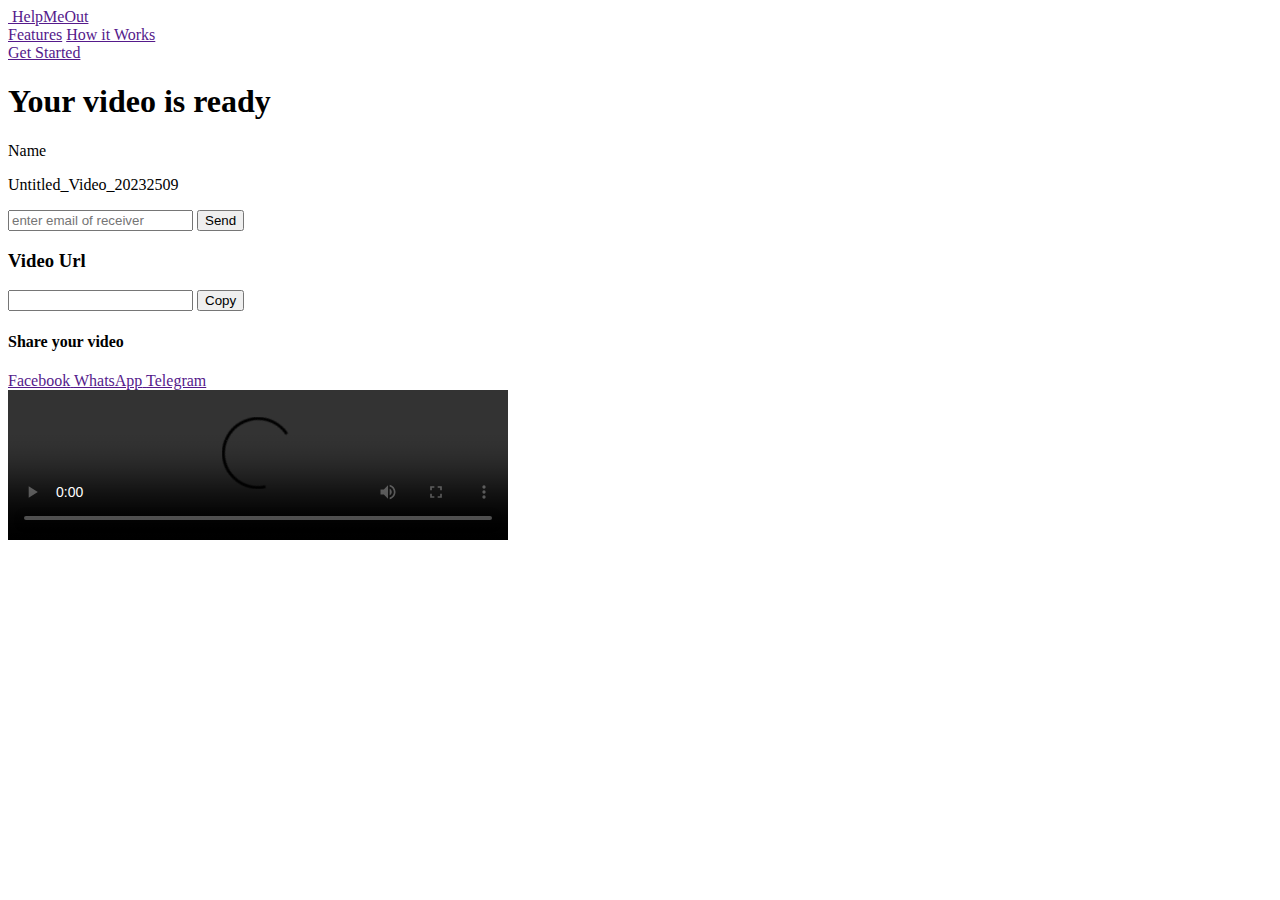
==== video.html @ cbffd57c "initial commit" ====
<!DOCTYPE html>
<html lang="en">
<head>
    <meta charset="UTF-8">
    <meta name="viewport" content="width=device-width, initial-scale=1.0">
    <link rel="stylesheet" href="https://cdnjs.cloudflare.com/ajax/libs/font-awesome/6.4.2/css/all.min.css"
        integrity="sha512-z3gLpd7yknf1YoNbCzqRKc4qyor8gaKU1qmn+CShxbuBusANI9QpRohGBreCFkKxLhei6S9CQXFEbbKuqLg0DA=="
        crossorigin="anonymous" referrerpolicy="no-referrer" />
    <link rel="stylesheet" href="css/video.css"/>
    <title>Video</title>
</head>
<body>
    <div class="container">
        <main class="main">
            <nav class="nav">
                <a href="" class="home-link">
                    <img src="" alt="" class="home-image" />
                    <span class="home-text">HelpMeOut</span>
                </a>
                <div class="home-center">
                    <a href="" class="feature-link">Features</a>
                    <a href="" class="how-link">How it Works</a>
                </div>
                <a href="" class="get-started">Get Started</a>
            </nav>
            <div class="hero">
                <div class="hero-left">
                    <h1 class="hero-left__header">Your video is ready</h1>
                    <div class="hero-left__center">
                        <span class="name-label">Name</span>
                        <div class="name-title-icon">
                            <p class="name-title">Untitled_Video_20232509</p>
                            <i class="fa-regular fa-pen-to-square"></i>
                        </div>
                    </div>
                    <form class="link-send-receive">
                        <label>
                            <input type="text" placeholder="enter email of receiver"/>
                            <button type="button">Send</button>
                        </label>
                    </form>
                    <div class="video-share">
                        <h3 class="video-url">Video Url</h3>
                        <label>
                            <input type="text" placeholder="" default="https://www.google.com"/>
                            <button type="button" class="copy-btn">
                                <i class="fa-regular fa-copy"></i>
                                <span class="copy">Copy</span>
                            </button>
                        </label>
                    </div>
                    <div class="hero-left__bottom">
                        <h4 class="hero-left-video-share">Share your video</h4>
                        <div class="socials">
                            <a class="socal-link" href="">
                                <i class="fa-brands fa-facebook"></i>
                                <span>Facebook</span>
                            </a>
                            <a class="socal-link" href="">
                                <i class="fa-brands fa-whatsapp"></i>
                                <span>WhatsApp</span>
                            </a>
                            <a class="socal-link" href="">
                                <i class="fa-brands fa-telegram"></i>
                                <span>Telegram</span>
                            </a>
                        </div>
                    </div>
                </div>
                <div class="hero-right">
                    <video controls width="500">
                        <source src="" type="video/webm"/>
                    </video>
                </div>
            </div>
        </main>
    </div>
    <script src="video.js"></script>
</body>
</html>
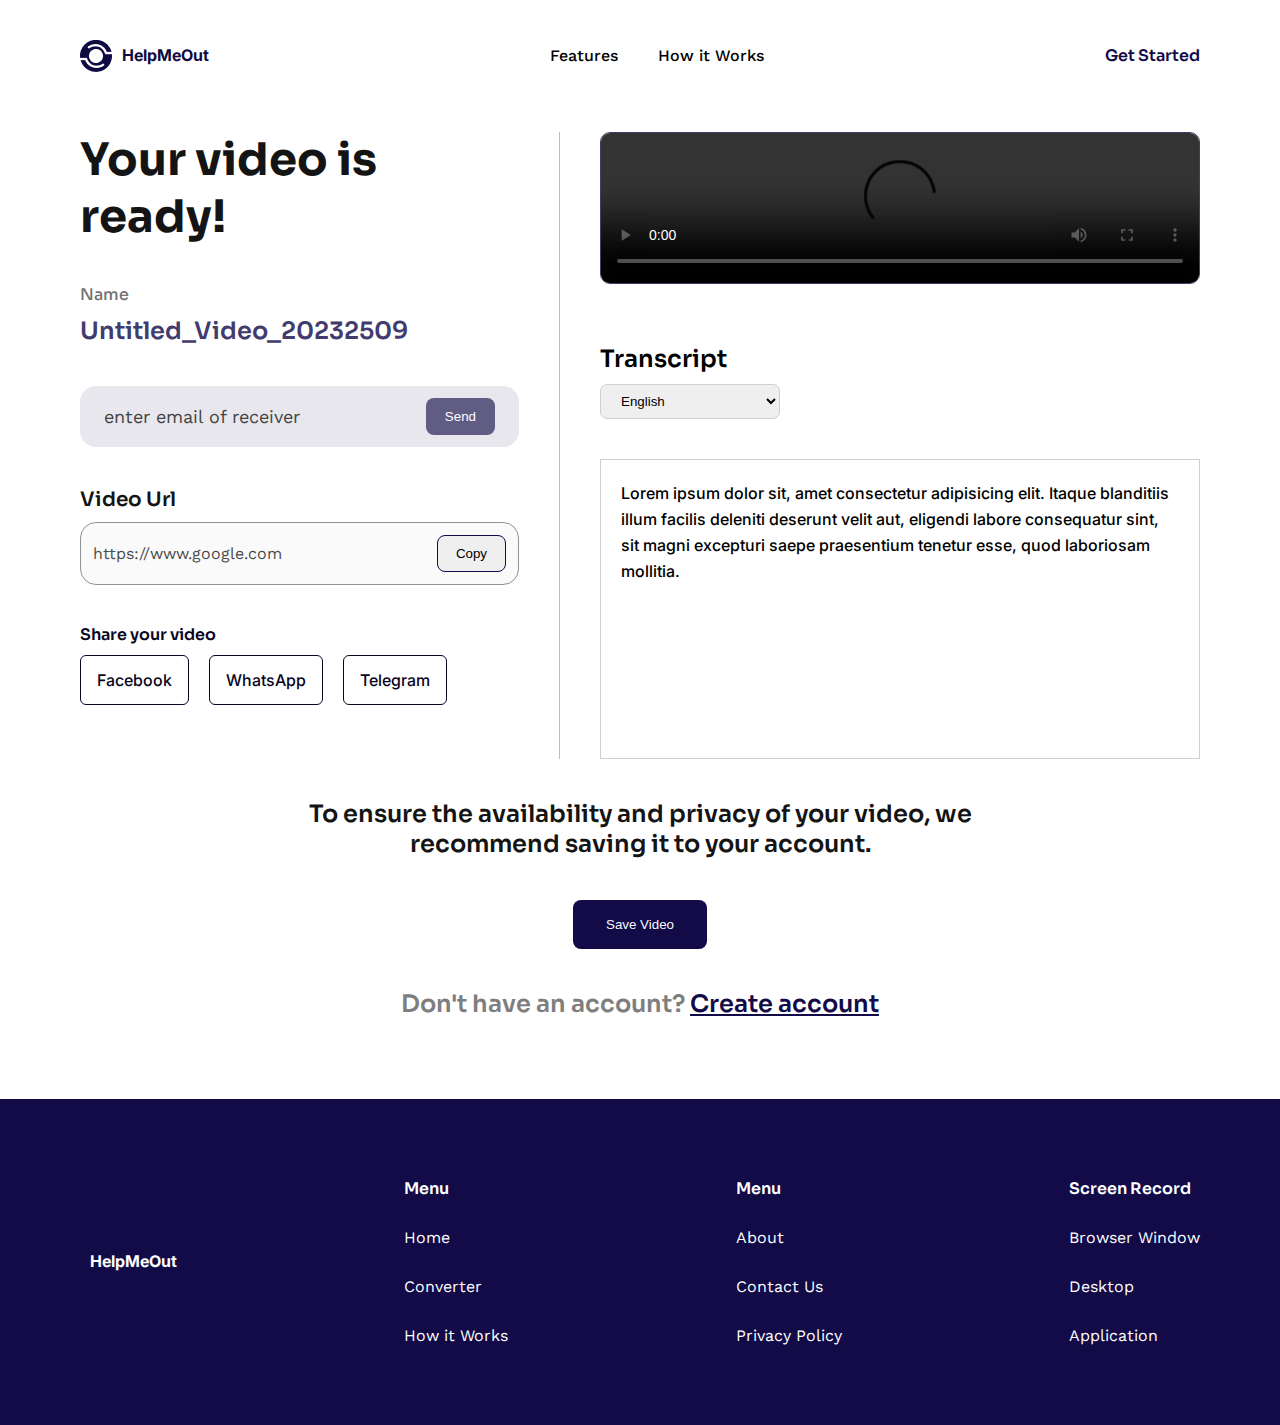
==== commit 8d52a8a4: "Finish 'video.html' page" ====
--- a/video.html
+++ b/video.html
@@ -13,8 +13,8 @@
     <div class="container">
         <main class="main">
             <nav class="nav">
-                <a href="" class="home-link">
-                    <img src="" alt="" class="home-image" />
+                <a href="/" class="home-link">
+                    <img src="/images/helpmeout.png" alt="home icon" class="home-image" />
                     <span class="home-text">HelpMeOut</span>
                 </a>
                 <div class="home-center">
@@ -25,7 +25,7 @@
             </nav>
             <div class="hero">
                 <div class="hero-left">
-                    <h1 class="hero-left__header">Your video is ready</h1>
+                    <h1 class="hero-left__header">Your video is ready!</h1>
                     <div class="hero-left__center">
                         <span class="name-label">Name</span>
                         <div class="name-title-icon">
@@ -42,7 +42,7 @@
                     <div class="video-share">
                         <h3 class="video-url">Video Url</h3>
                         <label>
-                            <input type="text" placeholder="" default="https://www.google.com"/>
+                            <input id="url-input" type="text" placeholder="" value="https://www.google.com"/>
                             <button type="button" class="copy-btn">
                                 <i class="fa-regular fa-copy"></i>
                                 <span class="copy">Copy</span>
@@ -52,15 +52,15 @@
                     <div class="hero-left__bottom">
                         <h4 class="hero-left-video-share">Share your video</h4>
                         <div class="socials">
-                            <a class="socal-link" href="">
+                            <a class="social-link" href="">
                                 <i class="fa-brands fa-facebook"></i>
                                 <span>Facebook</span>
                             </a>
-                            <a class="socal-link" href="">
+                            <a class="social-link" href="">
                                 <i class="fa-brands fa-whatsapp"></i>
                                 <span>WhatsApp</span>
                             </a>
-                            <a class="socal-link" href="">
+                            <a class="social-link" href="">
                                 <i class="fa-brands fa-telegram"></i>
                                 <span>Telegram</span>
                             </a>
@@ -68,12 +68,63 @@
                     </div>
                 </div>
                 <div class="hero-right">
-                    <video controls width="500">
-                        <source src="" type="video/webm"/>
+                    <video controls>
+                        <source 
+                            src="" 
+                            type="video/webm"
+                        />
                     </video>
+                    <div class="hero-right-transcript">
+                        <h2>Transcript</h2>
+                        <select title="transcript">
+                            <option value="english">English</option>
+                            <option value="french">French</option>
+                        </select>
+                        <p class="transcript-box">
+                            Lorem ipsum dolor sit, amet consectetur adipisicing elit. 
+                            Itaque blanditiis illum facilis deleniti deserunt velit aut, 
+                            eligendi labore consequatur sint, sit magni excepturi saepe 
+                            praesentium tenetur esse, quod laboriosam mollitia.
+                        </p>
+                    </div>
                 </div>
             </div>
+            <div class="account-section">
+                <p class="account-section__text">
+                    To ensure the availability and privacy of your video, 
+                    we recommend saving it to your account.
+                </p>
+                <button type="button" class="save-video">Save Video</button>
+                <p class="account-section__create">
+                    Don't have an account?
+                    <a href="" class="create-account-link">Create account</a>
+                </p>
+            </div>
         </main>
+        <footer class="footer">
+            <a href="/" class="footer-home-link">
+                <img src="/images/helpmeoutfooter.png" alt=""/>
+                <span class="footer-home-text">HelpMeOut</span>
+            </a>
+            <ul class="footer-links">
+                <li class="footer-link-header">Menu</li>
+                <li class="footer-link-sub"><a href="">Home</a></li>
+                <li class="footer-link-sub"><a href="">Converter</a></li>
+                <li class="footer-link-sub"><a href="">How it Works</a></li>
+            </ul>
+            <ul class="footer-links">
+                <li class="footer-link-header">Menu</li>
+                <li class="footer-link-sub"><a href="">About</a></li>
+                <li class="footer-link-sub"><a href="">Contact Us</a></li>
+                <li class="footer-link-sub"><a href="">Privacy Policy</a></li>
+            </ul>
+            <ul class="footer-links">
+                <li class="footer-link-header">Screen Record</li>
+                <li class="footer-link-sub"><a href="">Browser Window</a></li>
+                <li class="footer-link-sub"><a href="">Desktop</a></li>
+                <li class="footer-link-sub"><a href="">Application</a></li>
+            </ul>
+        </footer>
     </div>
     <script src="video.js"></script>
 </body>
--- a/css/video.css
+++ b/css/video.css
@@ -0,0 +1,422 @@
+@import url('https://fonts.googleapis.com/css2?family=Inter:wght@400;500;600;700&family=Sora:wght@400;500;600;700&family=Work+Sans:wght@400;500;600;700&display=swap');
+
+* {
+    margin: 0;
+    padding: 0;
+    box-sizing: border-box;
+}
+
+html {
+    font-size: 62.5%;
+    overflow-x: hidden;
+    scroll-behavior: smooth;
+}
+
+body {
+    font-family: 'Work Sans', sans-serif;
+    line-height: 1;
+    font-weight: 400;
+    color: #120b48;
+    overflow-x: hidden;
+}
+
+.main {
+    padding: 4rem 8rem;
+}
+
+.nav {
+    display: flex;
+    justify-content: space-between;
+    align-items: center;
+    margin-bottom: 6rem;
+}
+
+.home-link:link,
+.home-link:visited {
+    font-family: 'Inter';
+    font-weight: 700;
+    font-size: 1.6rem;
+    line-height: 1.936rem;
+    display: flex;
+    align-items: center;
+    gap: 1rem;
+    text-decoration: none;
+    color: #100a42;
+}
+
+.home-link:active,
+.home-link:hover {
+    text-decoration: underline;
+}
+
+.home-link img {
+    width: 40%;
+}
+
+.home-text {
+    display: inline-block;
+}
+
+.home-center {
+    display: flex;
+    align-items: center;
+    gap: 4rem;
+    font-family: 'Work Sans';
+    font-size: 1.6rem;
+    font-weight: 500;
+    line-height: 1.877rem;
+}
+
+.home-center a:link,
+.home-center a:visited {
+    color: #000;
+    text-decoration: none;
+}
+
+.home-center a:hover,
+.home-center a:active {
+    text-decoration: underline;
+}
+
+.get-started:link,
+.get-started:visited {
+    text-decoration: none;
+    font-family: 'Sora';
+    font-size: 1.6rem;
+    font-weight: 600;
+    color: #120b48;
+    line-height: 2.016rem;
+}
+
+.get-started:active,
+.get-started:hover {
+    text-decoration: underline;
+}
+
+.hero {
+    display: flex;
+}
+
+.hero-left,
+.hero-right {
+    flex: 1;
+}
+
+.hero-left {
+    display: flex;
+    flex-direction: column;
+    gap: 4rem;
+    padding-right: 4rem;
+}
+
+.hero-left__header {
+    font-family: 'Sora';
+    font-weight: 700;
+    font-size: 4.5rem;
+    line-height: 5.67rem;
+    color: #141414;
+}
+
+.name-label {
+    color: #727272;
+    font-family: 'Sora';
+    font-size: 1.6rem;
+    font-weight: 500;
+    line-height: 2.016rem;
+    display: inline-block;
+    margin-bottom: 1rem;
+}
+
+.name-title-icon {
+    display: flex;
+    align-items: center;
+    gap: 2rem;
+}
+
+.fa-pen-to-square {
+    font-size: 2rem;
+}
+
+.name-title {
+    font-family: 'Sora';
+    font-weight: 600;
+    font-size: 2.4rem;
+    line-height: 3.024rem;
+    color: #413c6d;
+}
+
+.link-send-receive label{
+    position: relative;
+    background-color: #e7e7ed;
+    padding: 1.2rem 2.4rem;
+    display: flex;
+    justify-content: space-between;
+    border-radius: 1.6rem;
+    color: #b6b3c6;
+    width: 100%;
+}
+
+.link-send-receive input {
+    outline: none;
+    border: none;
+    background-color: transparent;
+    color: #434343;
+    font-family: 'Work Sans';
+    font-weight: 400;
+    font-size: 1.8rem;
+    line-height: 2.111rem;
+    width: 50%;
+}
+
+.link-send-receive input::placeholder {
+    color: #434343;
+}
+
+.link-send-receive button {
+    background-color: #605c84;
+    border: solid 0.1rem transparent;
+    border-radius: 0.8rem;
+    padding: 1rem 1.8rem;
+    color: #fff;
+    cursor: pointer;
+}
+
+.link-send-receive button:hover {
+    background-color: #605c84cd;
+}
+
+.video-url {
+    color: #141414;
+    font-family: 'Sora';
+    font-weight: 600;
+    font-size: 2rem;
+    line-height: 2.52rem;
+    margin-bottom: 1rem;
+}
+
+.video-share label {
+    border: solid 0.05rem #929292;
+    background-color: #fafafa;
+    border-radius: 1.6rem;
+    padding: 1.2rem;
+    display: flex;
+    justify-content: space-between;
+}
+
+.video-share input {
+    outline: none;
+    border: none;
+    background-color: transparent;
+    width: 70%;
+    font-family: 'Work Sans';
+    font-weight: 400;
+    font-size: 1.6rem;
+    line-height: 2.58rem;
+    color: #4b4b4b;
+}
+
+.video-share input::placeholder {
+    color: #4b4b4b;
+}
+
+.copy-btn {
+    border-radius: 0.8rem;
+    border: solid 0.01rem #120b48;
+    padding: 1rem 1.8rem;
+    cursor: pointer;
+}
+
+.hero-left-video-share {
+    font-family: 'Sora';
+    font-weight: 600;
+    font-size: 1.6rem;
+    line-height: 2.016rem;
+    color:  #08051e;
+    margin-bottom: 1rem;
+}
+
+.socials {
+    display: flex;
+    gap: 2rem;
+}
+
+.social-link:link,
+.social-link:visited {
+    display: inline-block;
+    border-radius: 0.6rem;
+    border: solid 0.01rem #0a0628;
+    padding: 1.2rem 1.6rem;
+    font-family: 'Inter';
+    font-weight: 500;
+    font-size: 1.6rem;
+    line-height: 2.4rem;
+    color: #08051e;
+    text-decoration: none;
+}
+
+.social-link:hover,
+.social-link:active {
+    background-color: #fafafa;
+}
+
+.fa-facebook {
+    color: #1877f2;
+}
+
+.fa-whatsapp {
+    color: #25d366
+}
+
+.fa-telegram {
+    color: #2aabee;
+}
+
+.hero-right {
+    display: flex;
+    flex-direction: column;
+    gap: 6rem;
+    border-left: solid 0.1rem #bbb;
+    padding-left: 4rem;
+}
+
+.hero-right video {
+    border: solid 0.1rem #413c6d;
+    border-radius: 1rem;
+    width: 60rem;
+}
+
+.hero-right-transcript h2 {
+    margin-bottom: 1rem;
+}
+
+.hero-right-transcript h2 {
+    font-family: 'Sora';
+    font-weight: 600;
+    font-size: 2.4rem;
+    line-height: 3.024rem;
+    color: #000;
+}
+
+.hero-right-transcript select {
+    outline: none;
+    border: solid 0.1rem #cfcfcf;
+    padding: 0.8rem 1.6rem;
+    border-radius: .7rem;
+    width: 30%;
+    margin-bottom: 4rem;
+}
+
+.transcript-box {
+    height: 30rem;
+    border: solid 0.1rem #cfcfcf;
+    overflow-y: scroll;
+    color: #000;
+    font-size: 1.6rem;
+    line-height: 2.608rem;
+    font-family: 'Inter';
+    font-weight: 500;
+    padding: 2rem;
+}
+
+.account-section {
+    text-align: center;
+    padding: 4rem 16rem;
+    display: flex;
+    flex-direction: column;
+    gap: 4rem;
+    align-items: center;
+}
+
+.account-section__text {
+    font-family: 'Sora';
+    font-weight: 600;
+    font-size: 2.4rem;
+    line-height: 3.024rem;
+    color: #141414;
+}
+
+.save-video {
+    background-color: #120b48;
+    border-radius: 0.8rem;
+    padding: 1.6rem 3.2rem;
+    border: solid 0.1rem transparent;
+    color: #f9f9ff;
+    cursor: pointer;
+}
+
+.account-section__create {
+    font-family: 'Sora';
+    font-weight: 600;
+    font-size: 2.4rem;
+    line-height: 3.024rem;
+    color: #7e7e7e;
+}
+
+.account-section__create a:link,
+.account-section__create a:visited {
+    color: #120b48;
+}
+
+.account-section__create a:hover,
+.account-section__create a:active {
+    text-decoration: none;
+}
+
+.footer {
+    background-color: #120b48;
+    padding: 8rem;
+    display: flex;
+    justify-content: space-between;
+    color: #fff;
+}
+
+.footer-home-link:link,
+.footer-home-link:visited {
+    display: flex;
+    align-items: center;
+    text-decoration: none;
+    color: #fff;
+    gap: 1rem;
+    font-family: 'Inter';
+    font-weight: 700;
+    font-size: 1.6rem;
+    line-height: 1.936rem;
+}
+
+.footer-home-link:hover,
+.footer-home-link:active {
+    text-decoration: underline;
+}
+
+.footer-home-link:link img {
+    width: 40%;
+}
+
+.footer-links {
+    list-style-type: none;
+    display: flex;
+    flex-direction: column;
+    gap: 3rem;
+}
+
+.footer-link-header {
+    font-family: 'Sora';
+    font-weight: 600;
+    font-size: 1.6rem;
+    line-height: 2.016rem;
+}
+
+.footer-link-sub a:link,
+.footer-link-sub a:visited {
+    text-decoration: none;
+    font-family: 'Work Sans';
+    font-weight: 400;
+    color: #fff;
+    font-size: 1.6rem;
+    line-height: 1.877rem;
+}
+
+.footer-link-sub a:hover,
+.footer-link-sub a:active {
+    text-decoration: underline;
+}